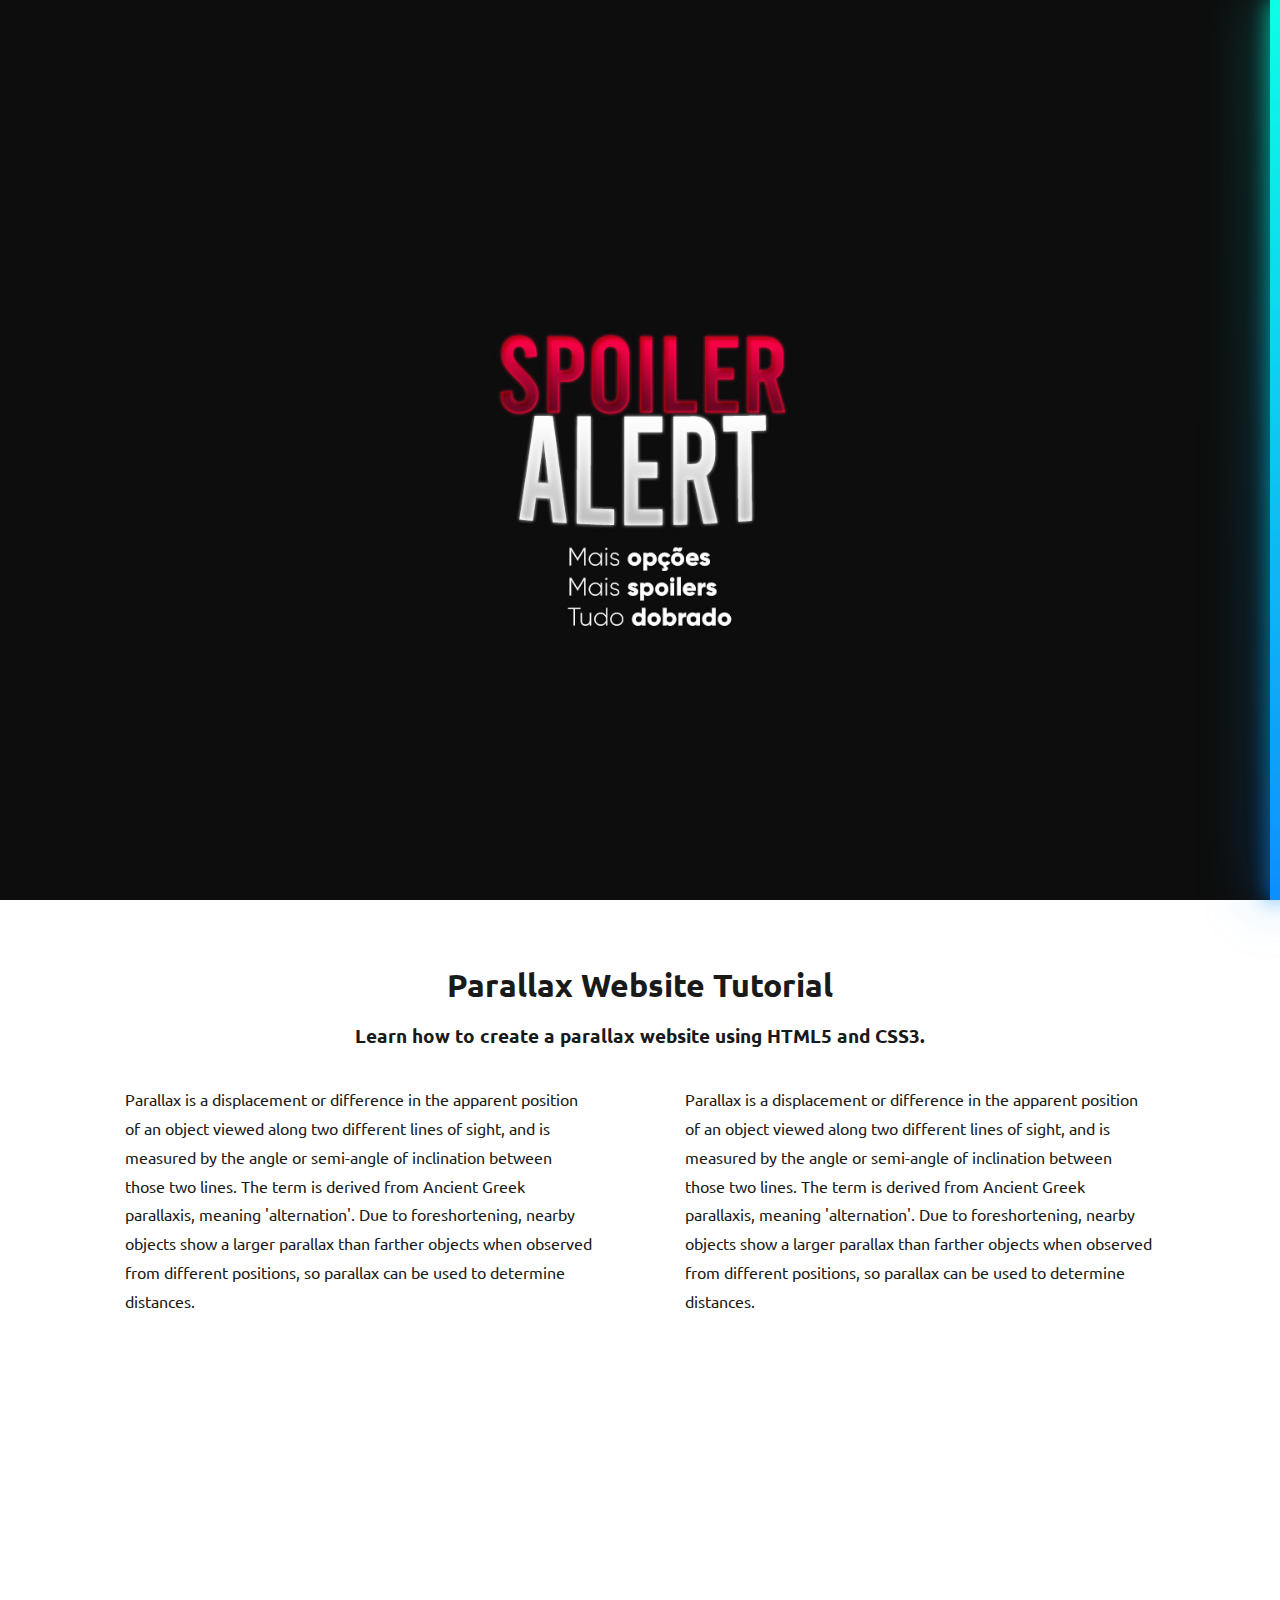
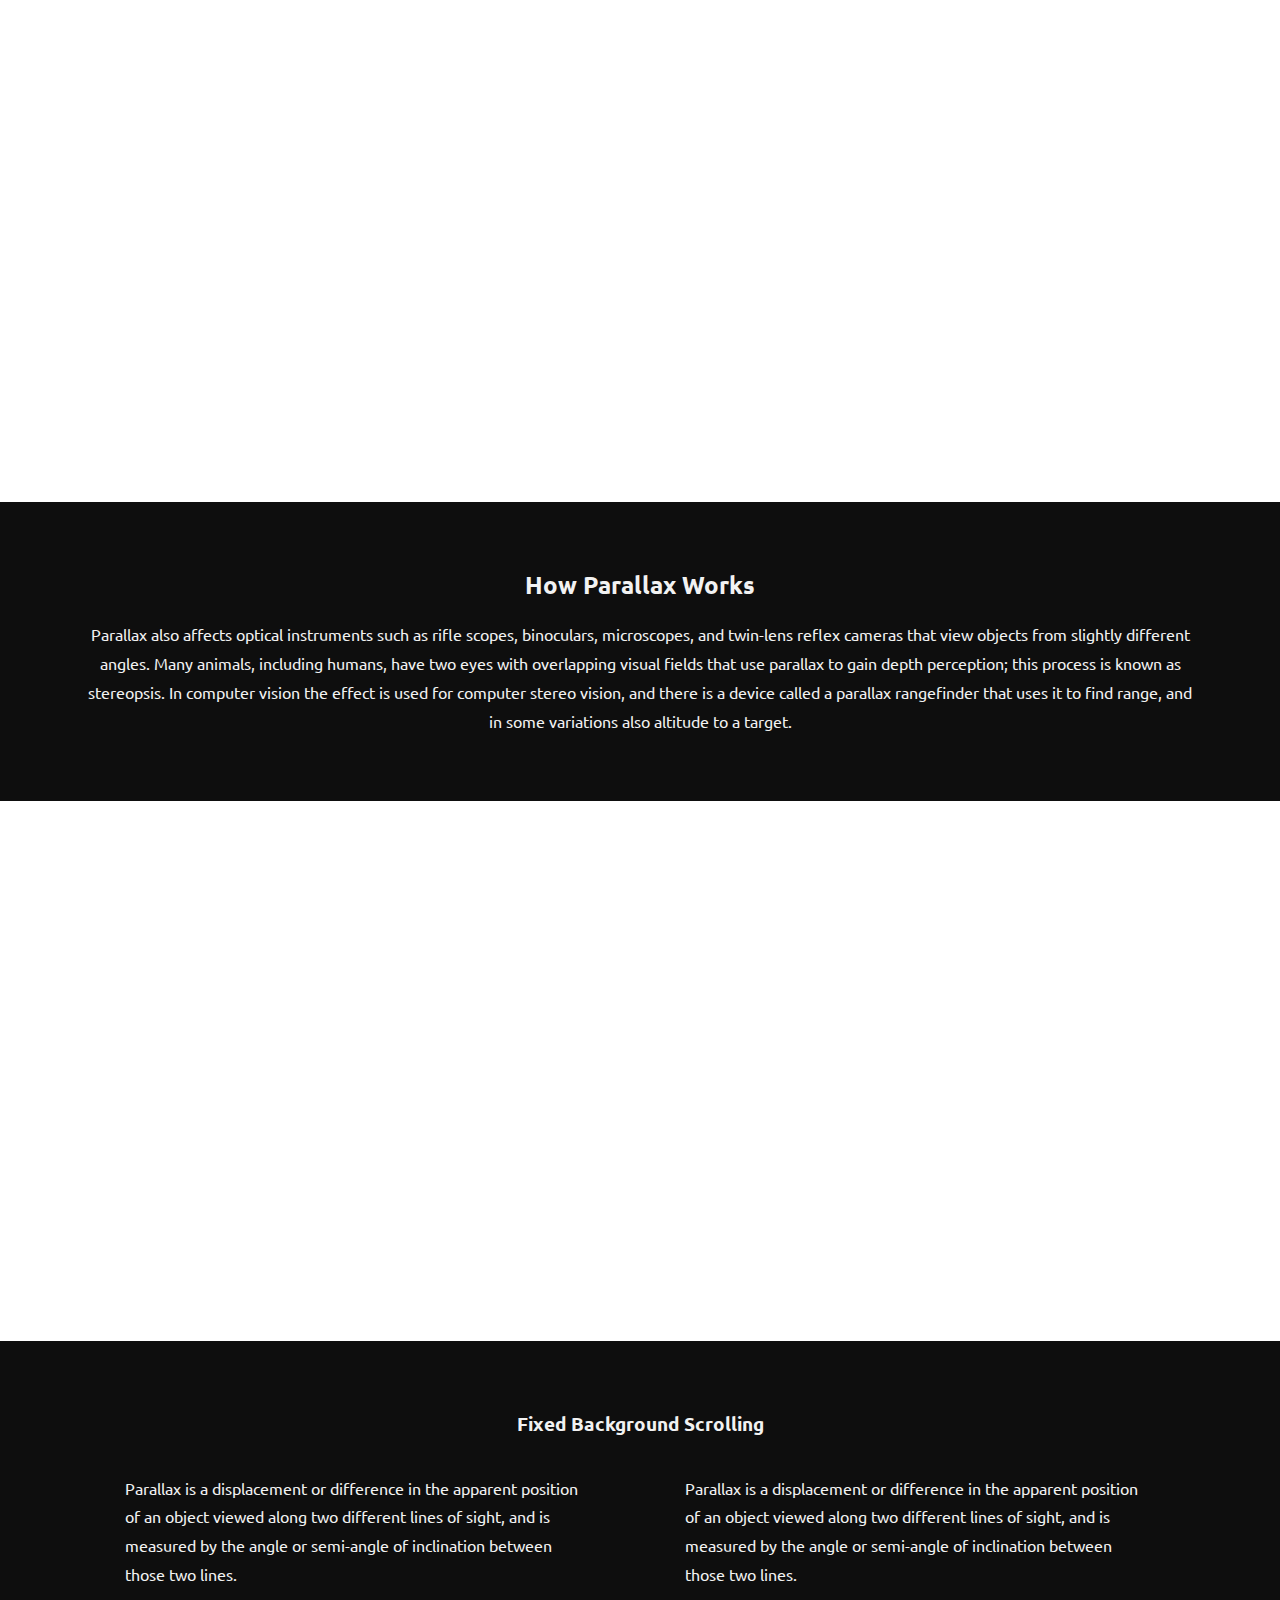
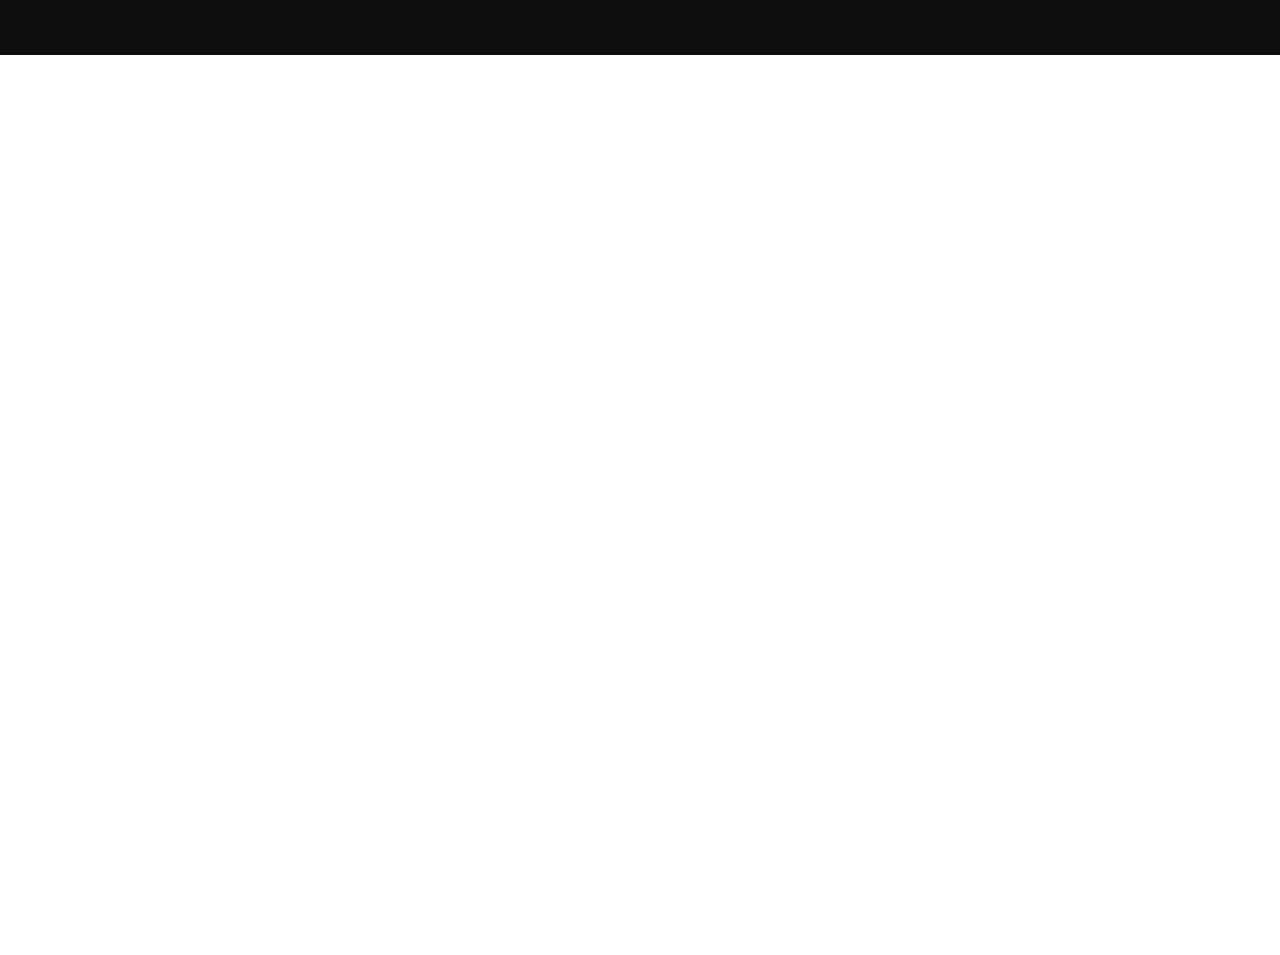
==== index.html @ 234b30b8 "site" ====
<!DOCTYPE html>
<html>

<head>
    <title>Responsive Parallax Website</title>
    <link rel="stylesheet" href="inicio.css">
</head>

<body>
   
    <div id="progressbar"></div>
    <div id="scrollPath"></div>

    <div class="parallax1">
        <div class="heading"></div>
    </div>

    <section>
        <h1>Parallax Website Tutorial</h1>
        <h3>Learn how to create a parallax website using HTML5 and CSS3.</h3>
        <div class="two-col">
            <p>Parallax is a displacement or difference in the apparent position of an object viewed along two different
                lines of sight, and is measured by the angle or semi-angle of inclination between those two lines. The
                term is derived from Ancient Greek parallaxis, meaning 'alternation'. Due to foreshortening, nearby
                objects show a larger parallax than farther objects when observed from different positions, so parallax
                can be used to determine distances.</p>
        </div>
        <div class="two-col">
            <p>Parallax is a displacement or difference in the apparent position of an object viewed along two different
                lines of sight, and is measured by the angle or semi-angle of inclination between those two lines. The
                term is derived from Ancient Greek parallaxis, meaning 'alternation'. Due to foreshortening, nearby
                objects show a larger parallax than farther objects when observed from different positions, so parallax
                can be used to determine distances.</p>
        </div>
    </section>

    <div class="parallax2">
        <div class="heading-sm">
        
        </div>
    </div> 

    <section class="dark">
        <h2>How Parallax Works</h2>
        <p>Parallax also affects optical instruments such as rifle scopes, binoculars, microscopes, and twin-lens reflex
            cameras that view objects from slightly different angles. Many animals, including humans, have two eyes with
            overlapping visual fields that use parallax to gain depth perception; this process is known as stereopsis.
            In computer vision the effect is used for computer stereo vision, and there is a device called a parallax
            rangefinder that uses it to find range, and in some variations also altitude to a target.</p>
    </section>

    <div class="parallax3">
    </div>

    <div class="dark">
        <h3>Fixed Background Scrolling</h3>
        <div class="two-col">
            <p>Parallax is a displacement or difference in the apparent position of an object viewed along two different
                lines of sight, and is measured by the angle or semi-angle of inclination between those two lines.</p>
        </div>
        <div class="two-col">
            <p>Parallax is a displacement or difference in the apparent position of an object viewed along two different
                lines of sight, and is measured by the angle or semi-angle of inclination between those two lines.</p>
        </div>
    </div>
   
    <div class="parallax4">
    </div>
    <script type="text/javascript">
    
        let progress = document.getElementById('progressbar');
        let totalheight = document.body.scrollHeight - window.innerHeight;
        window.onscroll = function () {
            let progressHeight = (window.pageYOffset / totalheight) * 100;
            progress.style.height = progressHeight + "%";
        }
        </script>
  
   

</body>


</html>
---- inicio.css ----
@import url('https://fonts.googleapis.com/css?family=Ubuntu');

body, html {
  height: 100%;
  margin: 0;
  font-family: 'Ubuntu', sans-serif;
  line-height: 180%;
  color: rgb(26, 26, 26);
  text-align: center;
}

::-webkit-scrollbar{
  width: 0;
}

#scrollPath{
  position: fixed;
  top: 0;
  right: 0;
  width: 10px;
  height: 100%;
  background: rgba(255,255,255,0.05);
}

#progressbar{
  position: fixed;
  top: 0;
  right: 0;
  width: 10px;
  height: 100%;
  background: linear-gradient(to top, #008aff,#00ffe7);
  animation: animate 5s linear infinite;
}

@keyframes animate{
  0%,100%{
     filter: hue-rotate(0deg);
  }
  50%{
    filter: hue-rotate(360deg);
  }
}

#progressbar:before{
  content: '';
  position: absolute;
  top: 0;
  left: 0;
  width: 100%;
  height: 100%;
  background: linear-gradient(to top, #008aff, #00ffe7);
  filter: blur(10px);
}


#progressbar:after{
  content: '';
  position: absolute;
  top: 0;
  left: 0;
  width: 100%;
  height: 100%;
  background: linear-gradient(to top, #008aff, #00ffe7);
  filter: blur(30px);
}


.parallax1 {
  background: url(logo.jpg);
  min-height: 100%;
}
.parallax2 {
  background: url(serie1.jpg);
  min-height: 80%;
}
.parallax3 {
  background: url(filmes1.jpg);
  min-height: 60%;
}
.parallax4 {
  background: url(musica1.jpg);
  min-height: 100%;
}
.parallax1, .parallax2, .parallax3, .parallax4{
  background-position: center;
  background-size: cover;
  background-repeat: no-repeat;
  background-attachment: fixed;
}
.heading {
  position: absolute;
  color: #fff;
  font-size: 550%;
  top: 38%;
  width: 100%;
  text-transform: uppercase;
  letter-spacing: 8px;
  text-shadow: 0 0 10px #000;
}
.heading-sm {
  position: absolute;
  top: 45%;
  width: 100%;
  color: #fff;
  font-size: 250%;
  text-transform: uppercase;
  letter-spacing: 5px;
  text-shadow: 0 0 10px #000;
}
.two-col {
  float: left;
  width: 42%;
  padding: 0 4%;
  text-align: left;
}
section {
  overflow: auto;
  padding: 50px 80px;
}
.dark {
  overflow: auto;
  padding: 50px 80px;
  background-color: #0e0e0e;
  color: #f2f2f2;
}

@media (max-width: 768px) {
  .heading {
    font-size: 250%;
  }
  .heading-sm {
    font-size: 180%;
  }
  .two-col {
    width: 100%;
    padding: 0;
    text-align: center;
  }
}
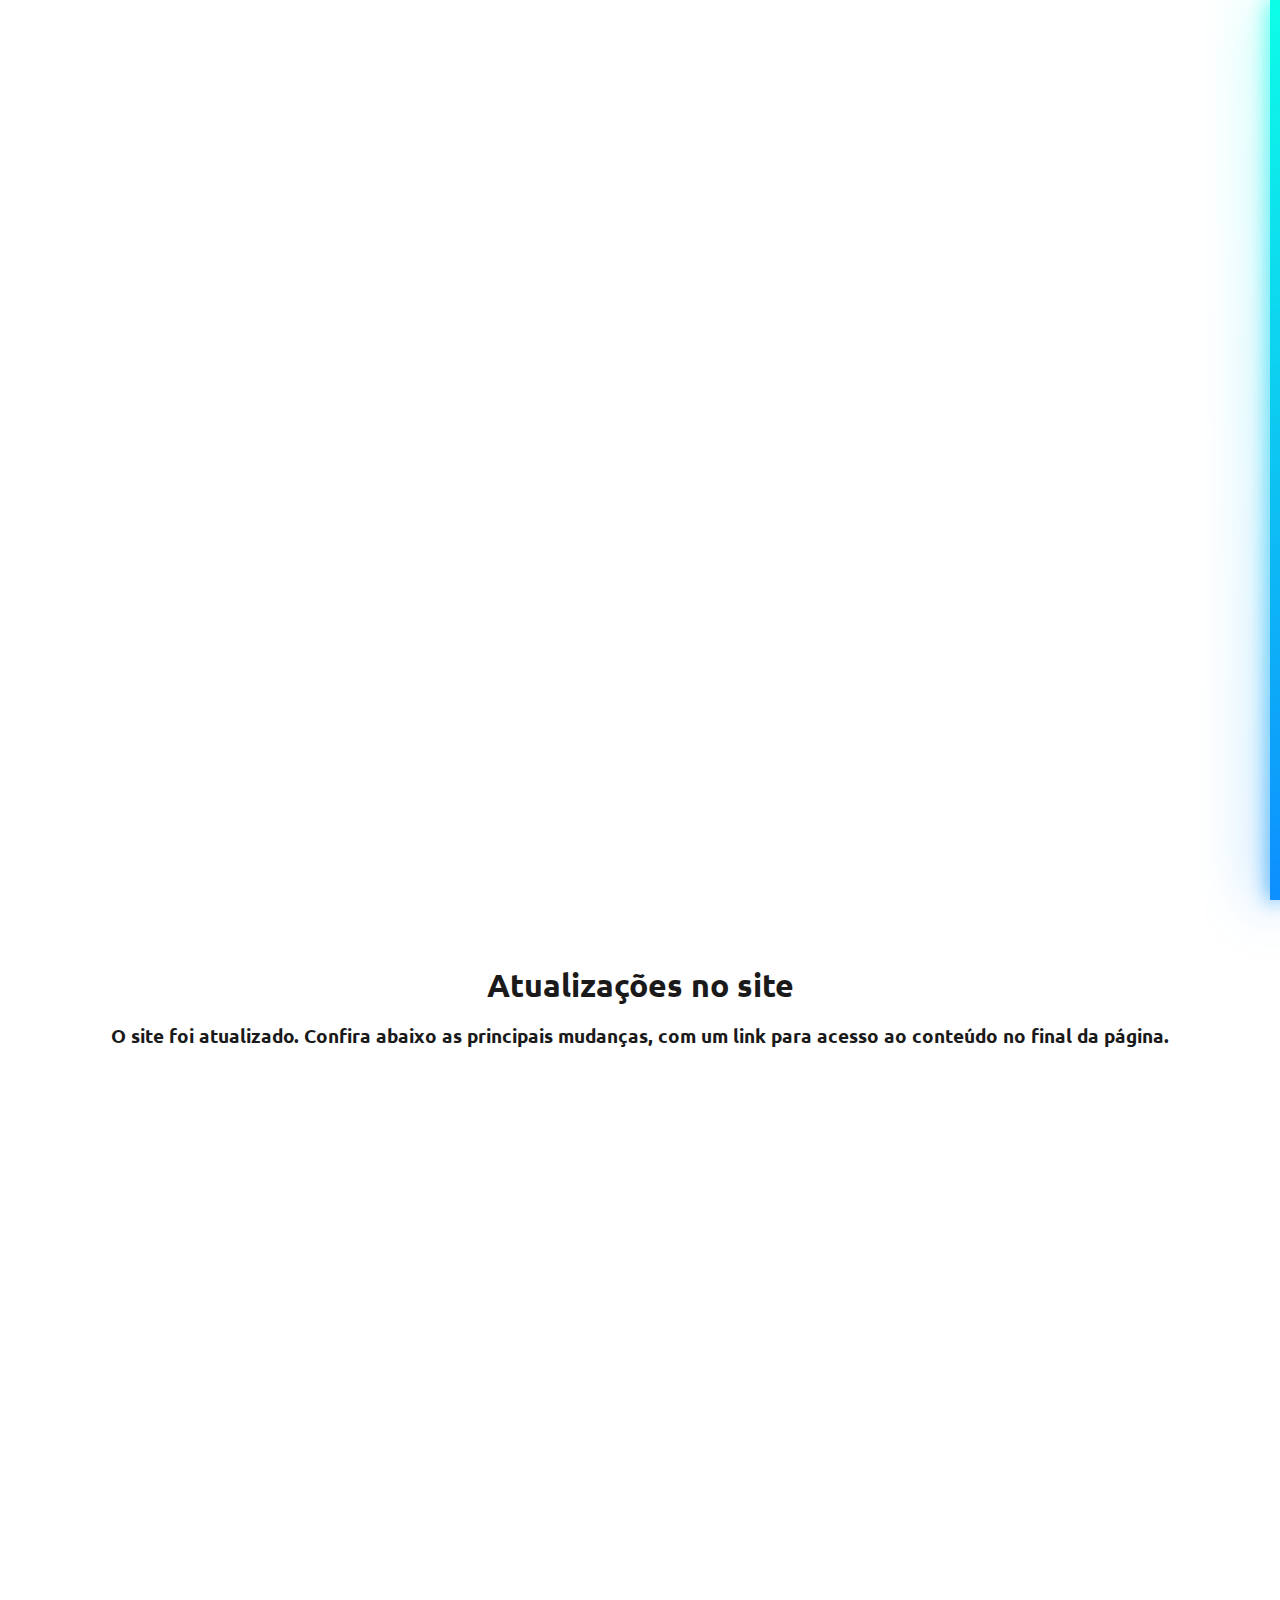
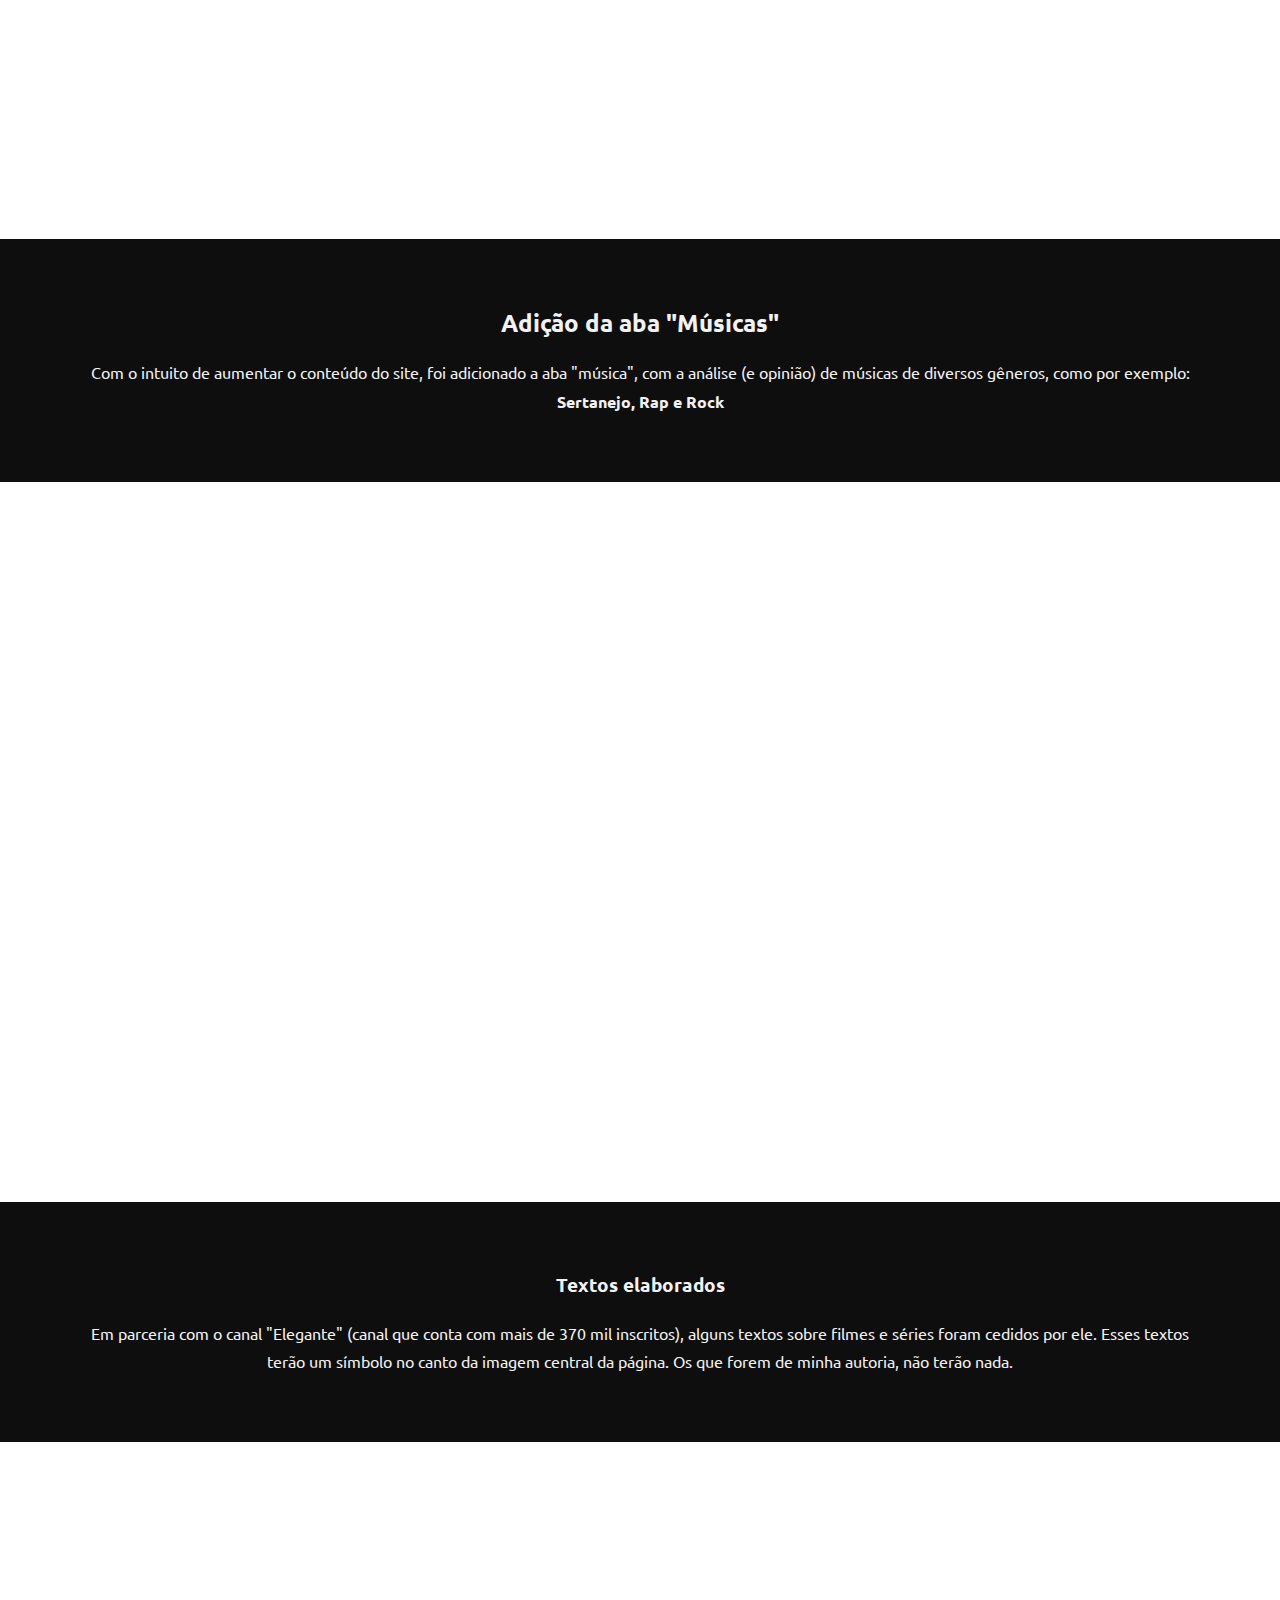
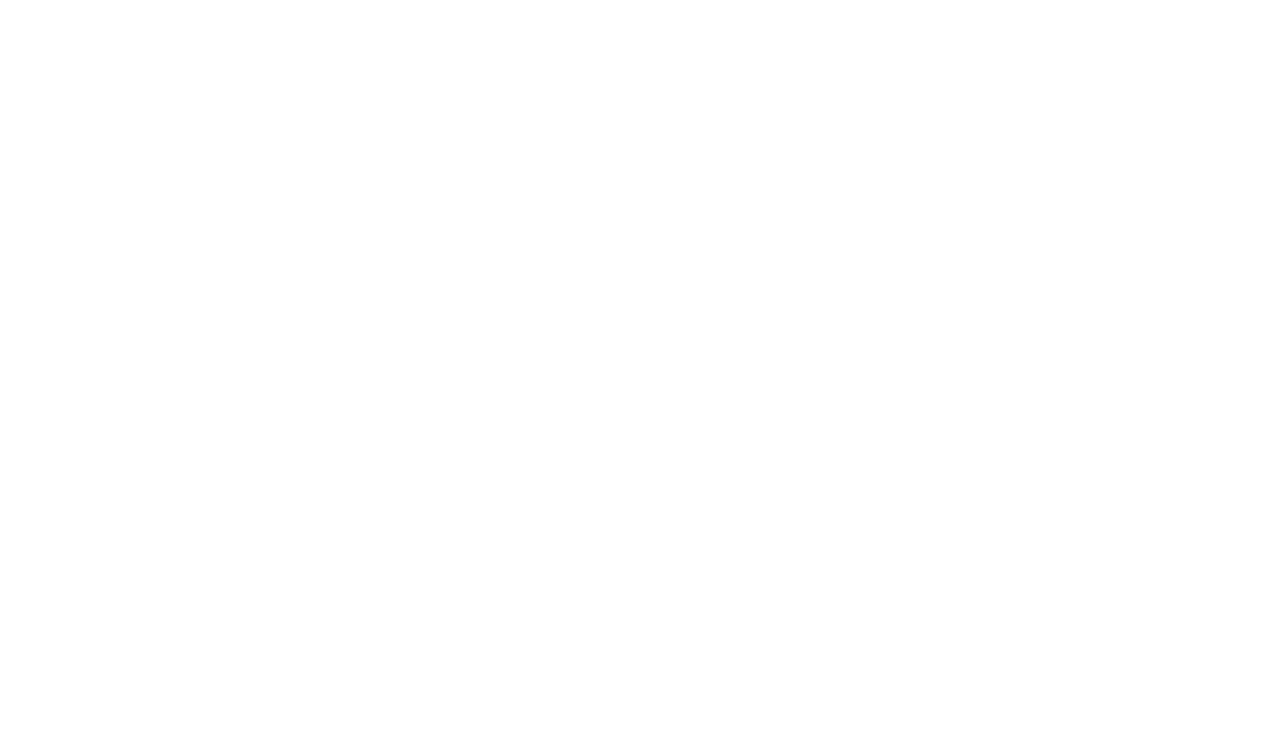
==== commit 45477540: "site2" ====
--- a/index.html
+++ b/index.html
@@ -2,8 +2,8 @@
 <html>
 
 <head>
-    <title>Responsive Parallax Website</title>
-    <link rel="stylesheet" href="inicio.css">
+    <title>Spoiler Alert 2.0</title>
+    <link rel="stylesheet" href="css/inicio.css">
 </head>
 
 <body>
@@ -16,22 +16,9 @@
     </div>
 
     <section>
-        <h1>Parallax Website Tutorial</h1>
-        <h3>Learn how to create a parallax website using HTML5 and CSS3.</h3>
-        <div class="two-col">
-            <p>Parallax is a displacement or difference in the apparent position of an object viewed along two different
-                lines of sight, and is measured by the angle or semi-angle of inclination between those two lines. The
-                term is derived from Ancient Greek parallaxis, meaning 'alternation'. Due to foreshortening, nearby
-                objects show a larger parallax than farther objects when observed from different positions, so parallax
-                can be used to determine distances.</p>
-        </div>
-        <div class="two-col">
-            <p>Parallax is a displacement or difference in the apparent position of an object viewed along two different
-                lines of sight, and is measured by the angle or semi-angle of inclination between those two lines. The
-                term is derived from Ancient Greek parallaxis, meaning 'alternation'. Due to foreshortening, nearby
-                objects show a larger parallax than farther objects when observed from different positions, so parallax
-                can be used to determine distances.</p>
-        </div>
+        <h1>Atualizações no site</h1>
+        <h3>O site foi atualizado. Confira abaixo as principais mudanças, com um link para acesso ao conteúdo no final da página.</h3>
+       
     </section>
 
     <div class="parallax2">
@@ -41,26 +28,18 @@
     </div> 
 
     <section class="dark">
-        <h2>How Parallax Works</h2>
-        <p>Parallax also affects optical instruments such as rifle scopes, binoculars, microscopes, and twin-lens reflex
-            cameras that view objects from slightly different angles. Many animals, including humans, have two eyes with
-            overlapping visual fields that use parallax to gain depth perception; this process is known as stereopsis.
-            In computer vision the effect is used for computer stereo vision, and there is a device called a parallax
-            rangefinder that uses it to find range, and in some variations also altitude to a target.</p>
+        <h2>Adição da aba "Músicas"</h2>
+        <p>Com o intuito de aumentar o conteúdo do site, foi adicionado a aba "música", com a análise (e opinião) de músicas de diversos gêneros, como por exemplo: <strong>Sertanejo, Rap e Rock</strong></p>
     </section>
 
     <div class="parallax3">
     </div>
 
     <div class="dark">
-        <h3>Fixed Background Scrolling</h3>
-        <div class="two-col">
-            <p>Parallax is a displacement or difference in the apparent position of an object viewed along two different
-                lines of sight, and is measured by the angle or semi-angle of inclination between those two lines.</p>
-        </div>
-        <div class="two-col">
-            <p>Parallax is a displacement or difference in the apparent position of an object viewed along two different
-                lines of sight, and is measured by the angle or semi-angle of inclination between those two lines.</p>
+        <h3>Textos elaborados</h3>
+            <p>Em parceria com o canal "Elegante" (canal que conta com mais de 370 mil inscritos), alguns textos sobre filmes e séries foram cedidos por ele. Esses textos terão 
+                um símbolo no canto da imagem central da página. Os que forem de minha autoria, não terão nada.
+            </p>
         </div>
     </div>
    
--- a/css/inicio.css
+++ b/css/inicio.css
@@ -0,0 +1,156 @@
+@import url('https://fonts.googleapis.com/css?family=Ubuntu');
+
+body, html {
+  height: 100%;
+  margin: 0;
+  font-family: 'Ubuntu', sans-serif;
+  line-height: 180%;
+  color: rgb(26, 26, 26);
+  text-align: center;
+}
+
+::-webkit-scrollbar{
+  width: 0;
+}
+
+#scrollPath{
+  position: fixed;
+  top: 0;
+  right: 0;
+  width: 10px;
+  height: 100%;
+  background: rgba(255,255,255,0.05);
+}
+
+#progressbar{
+  position: fixed;
+  top: 0;
+  right: 0;
+  width: 10px;
+  height: 100%;
+  background: linear-gradient(to top, #008aff,#00ffe7);
+  animation: animate 5s linear infinite;
+}
+
+@keyframes animate{
+  0%,100%{
+     filter: hue-rotate(0deg);
+  }
+  50%{
+    filter: hue-rotate(360deg);
+  }
+}
+
+#progressbar:before{
+  content: '';
+  position: absolute;
+  top: 0;
+  left: 0;
+  width: 100%;
+  height: 100%;
+  background: linear-gradient(to top, #008aff, #00ffe7);
+  filter: blur(10px);
+}
+
+
+#progressbar:after{
+  content: '';
+  position: absolute;
+  top: 0;
+  left: 0;
+  width: 100%;
+  height: 100%;
+  background: linear-gradient(to top, #008aff, #00ffe7);
+  filter: blur(30px);
+}
+
+
+.parallax1 {
+  background: url(logo.jpg);
+  min-height: 100%;
+}
+.parallax2 {
+  background: url(serie1.jpg);
+  min-height: 80%;
+}
+.parallax3 {
+  background: url(musica1.jpg);
+  min-height: 80%;
+}
+.parallax4 {
+  background: url(musica1.jpg);
+  min-height: 100%;
+}
+.parallax1, .parallax2, .parallax3, .parallax4{
+  background-position: center;
+  background-size: cover;
+  background-repeat: no-repeat;
+  background-attachment: fixed;
+}
+.heading {
+  position: absolute;
+  color: #fff;
+  font-size: 550%;
+  top: 38%;
+  width: 100%;
+  text-transform: uppercase;
+  letter-spacing: 8px;
+  text-shadow: 0 0 10px #000;
+}
+.heading-sm {
+  position: absolute;
+  top: 45%;
+  width: 100%;
+  color: #fff;
+  font-size: 250%;
+  text-transform: uppercase;
+  letter-spacing: 5px;
+  text-shadow: 0 0 10px #000;
+}
+.two-col {
+  float: left;
+  width: 42%;
+  padding: 0 4%;
+  text-align: left;
+}
+section {
+  overflow: auto;
+  padding: 50px 80px;
+}
+.dark {
+  overflow: auto;
+  padding: 50px 80px;
+  background-color: #0e0e0e;
+  color: #f2f2f2;
+}
+
+@media (max-width: 768px) {
+  .heading {
+    font-size: 250%;
+  }
+  .heading-sm {
+    font-size: 180%;
+  }
+  .two-col {
+    width: 100%;
+    padding: 0;
+    text-align: center;
+  }
+}
+
+
+
+
+
+
+
+
+
+
+
+
+
+
+
+
+
